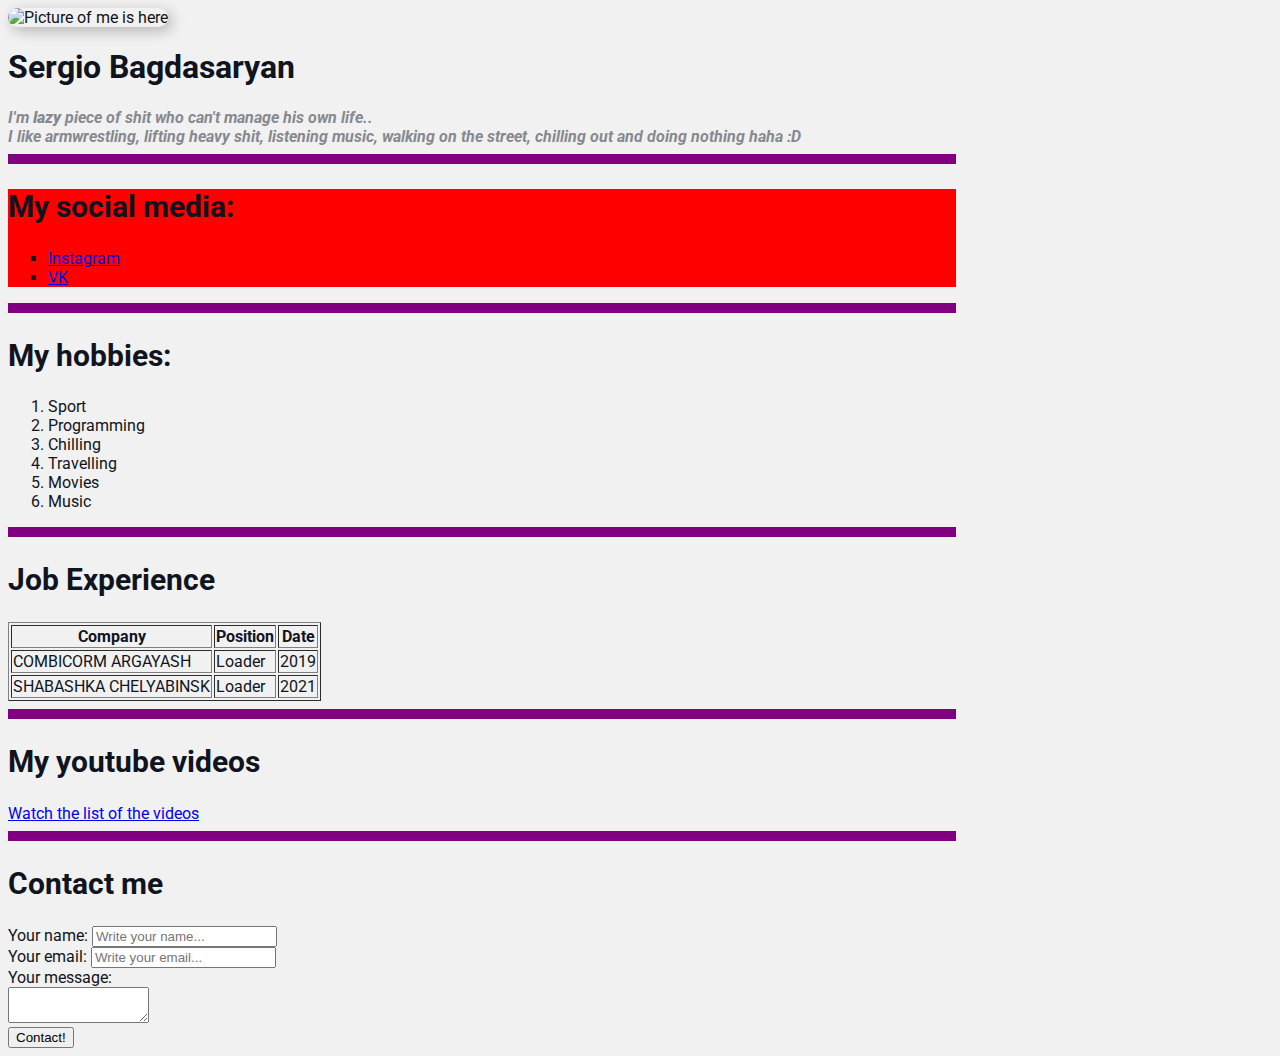
==== index.html @ c17e4e07 "Add files via upload" ====
<!DOCTYPE html>
<html>
<head>
    <meta charset="UTF-8">
    <title>Sergio</title>
    <link href="styles.css" 
    rel="stylesheet" />
</head>
<body>
    <div class="container">
        <div class="info">
            <img src="https://sun9-69.userapi.com/s/v1/if2/p0l5-MH-OAeGleJPpffmytg_0XR0rv7tU1GbGYs18dvqnyVdj9E8aeoiqm1bO-0lLnUi8rG8W3gCksIotzpvbDVv.jpg?size=810x1080&quality=96&type=album" alt="Picture of me is here" class="avatar"/>
                    <h1>Sergio Bagdasaryan</h1>
                        <p>I'm <strong>lazy</strong> piece of shit who can't manage his own life..</p>
                        <p>I like armwrestling, lifting heavy shit, listening music, walking on the street, chilling out and doing nothing haha :D</p>

        </div>

        <hr color="purple" size="10">

        <div class="social"> 
            <h2>My social media:</h2>
            <ul type="square">
                <li><a href="https://instagram.com/sergiobagd" target="_blank">Instagram</a></li>
                <li><a href="https://vk.com/sergiobagd" target="_blank">VK</a></li>
            </ul>
        </div>
        <hr color="purple" size="10">

        <h2>My hobbies:</h2>
        <ol>
            <li>Sport</li>
            <li>Programming</li>
            <li>Chilling</li>
            <li>Travelling</li>
            <li>Movies</li>
            <li>Music</li>
        </ol>

    <hr color="purple" size="10">

        <h2>Job Experience</h2>
        <table border="1">
        
            <tr>
                <th>Company</th>
                <th>Position</th>
                <th>Date</th>
            </tr>
        
        
            <tr>
                <td>COMBICORM ARGAYASH</td>
                <td>Loader</td>
                <td>2019</td>
            </tr>
            <tr>
                <td>SHABASHKA CHELYABINSK</td>
                <td>Loader</td>
                <td>2021</td>
            </tr>
        
        </table>

        <hr color="purple" size="10">

        <h2>My youtube videos</h2>
        <a href="youtube.html">Watch the list of the videos</a>

        <hr color="purple" size="10">

        <h2>Contact me</h2>
        <form action="/">
            <label for="name">Your name:</label>
            <input type="text" id="name" placeholder="Write your name...">
        <br>
            <label for="email">Your email:</label>
            <input type="email" id="email" placeholder="Write your email...">
        <br>
        <label for="text">Your message:</label>
        <br>
        <textarea id="text" cols="15" rows="2"></textarea>
        
        <br> 
            <input type="submit" value="Contact!">
        </form>
    </div>
</body> 
</html>
---- styles.css ----
@import url('https://fonts.googleapis.com/css2?family=Roboto&display=swap');
body {
    background-color: #f1f1f1;
    color: #0f141e;
    font-size: 16px;
    font-weight: normal;
    font-family: 'Roboto', sans-serif;

    /*font: normal 16 px 'Roboto', sans-serif;*/
}
 h2 {
    font-size: 30px;
 }

 .avatar {
    width: 300px;
    border-radius: 28px;
    box-shadow: 4px 4px 14px rgba(0, 0, 0, 0.25);
 }

 .info p {
    color: #86898f;
    margin: 0;
    font-style: italic;
    font-weight: bold;
    text-decoration: none;
    /* text-transform: uppercase; */
    /* letter-spacing: 1px; */
    /* word-spacing: 42px; */

 }

/* Box Model */
.container {
    width: 75%;
}

.social {
    background: red;
 }
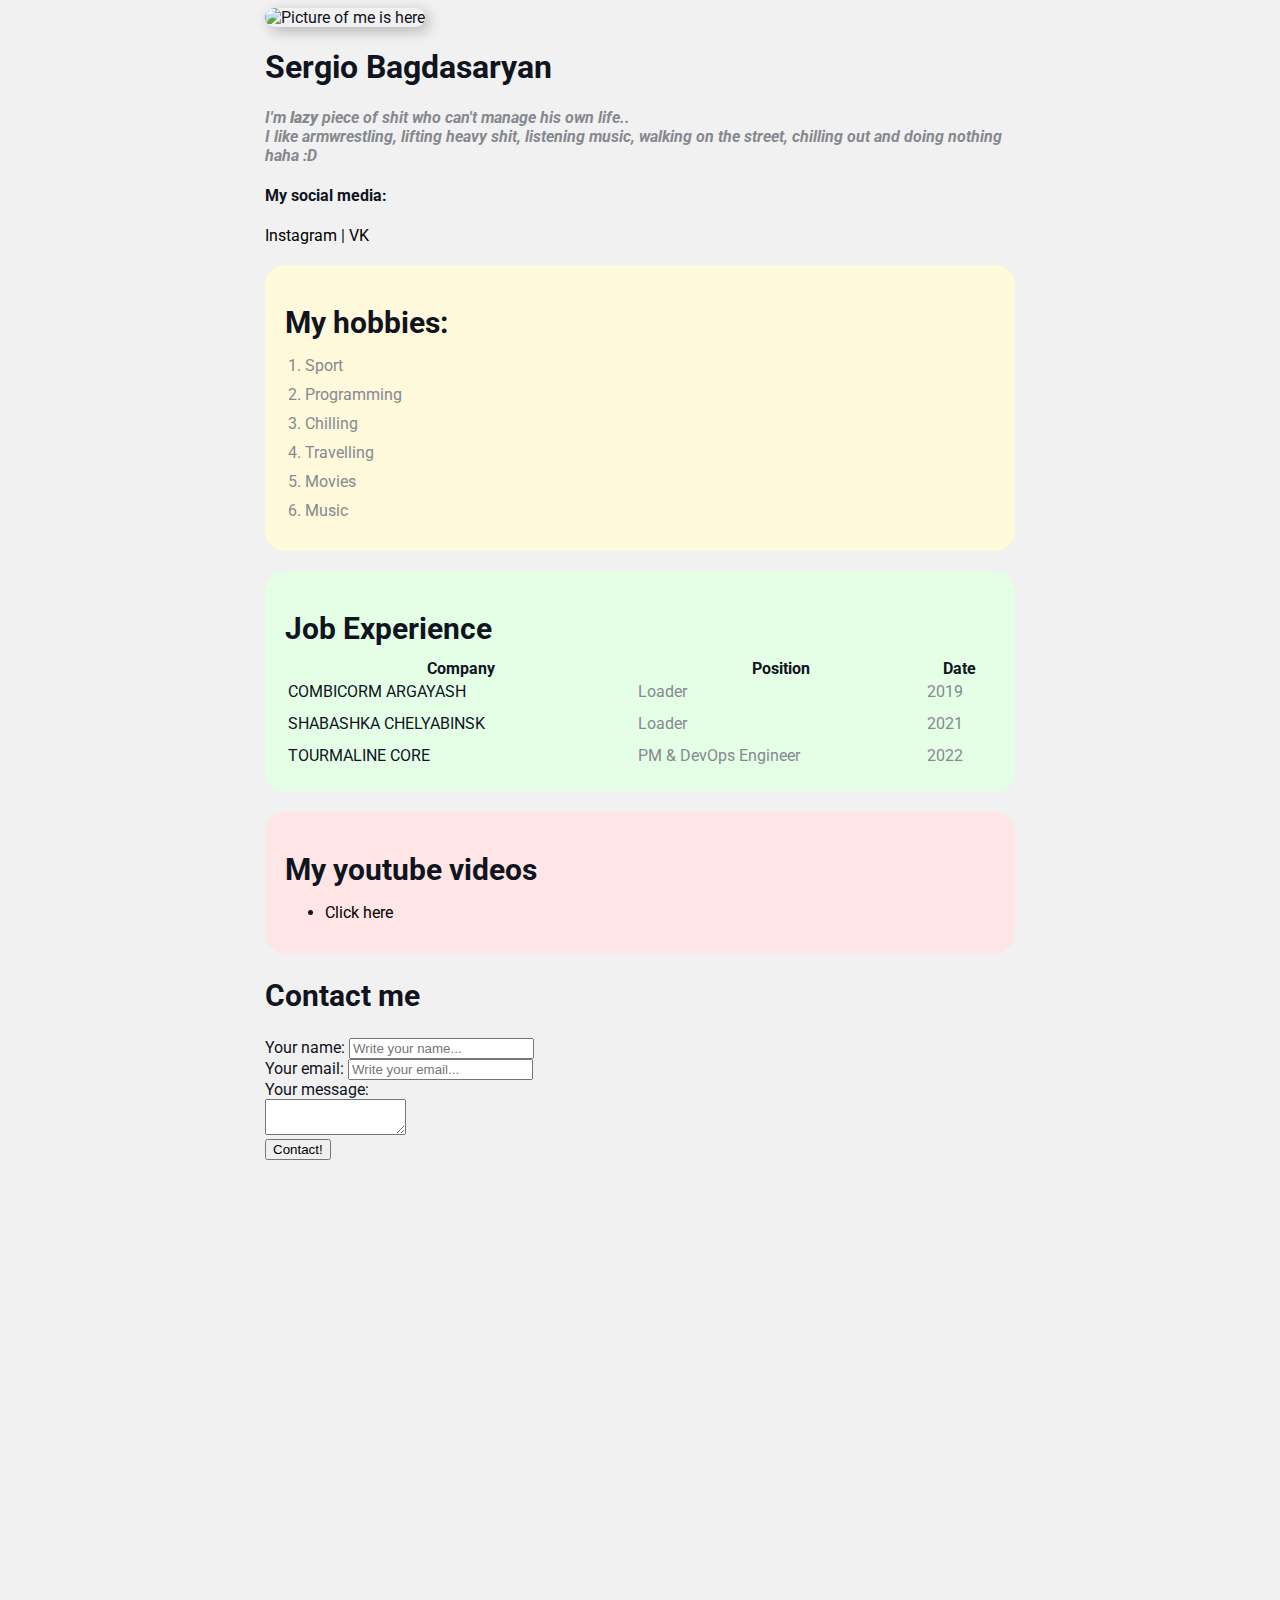
==== commit bd5c9cef: "Add files via upload" ====
--- a/index.html
+++ b/index.html
@@ -14,60 +14,70 @@
                         <p>I'm <strong>lazy</strong> piece of shit who can't manage his own life..</p>
                         <p>I like armwrestling, lifting heavy shit, listening music, walking on the street, chilling out and doing nothing haha :D</p>
 
+                        <h4>My social media:</h4>
+            
+                <a href="https://instagram.com/sergiobagd" target="_blank">Instagram</a>
+                |
+                <a href="https://vk.com/sergiobagd" target="_blank">VK</a>
+            
         </div>
 
-        <hr color="purple" size="10">
+        
 
-        <div class="social"> 
-            <h2>My social media:</h2>
-            <ul type="square">
-                <li><a href="https://instagram.com/sergiobagd" target="_blank">Instagram</a></li>
-                <li><a href="https://vk.com/sergiobagd" target="_blank">VK</a></li>
+        
+
+        <div class="card bg-yellow">
+            <h2>My hobbies:</h2>
+            <ol class="list">
+                <li>Sport</li>
+                <li>Programming</li>
+                <li>Chilling</li>
+                <li>Travelling</li>
+                <li>Movies</li>
+                <li>Music</li>
+            </ol>
+        </div>
+    
+        <div class="card bg-green">
+            <h2>Job Experience</h2>
+            <table class="table">
+            
+                <tr>
+                    <th>Company</th>
+                    <th>Position</th>
+                    <th>Date</th>
+                </tr>
+            
+            
+                <tr>
+                    <td>COMBICORM ARGAYASH</td>
+                    <td class="temp">Loader</td>
+                    <td>2019</td>
+                </tr>
+                <tr>
+                    <td>SHABASHKA CHELYABINSK</td>
+                    <td>Loader</td>
+                    <td>2021</td>
+                </tr>
+                <tr>
+                    <td>TOURMALINE CORE</td>
+                    <td>PM & DevOps Engineer</td>
+                    <td>2022</td>
+                </tr>
+            
+            </table>
+        </div>
+        
+        <div class="card bg-red">
+            <h2>My youtube videos</h2>
+            <ul class="link-list">
+                <li>
+                    <a href="https://www.youtube.com/c/SeregaBagdasaryan/videos" target="_blank">Click here</a>
+                </li>
             </ul>
         </div>
-        <hr color="purple" size="10">
 
-        <h2>My hobbies:</h2>
-        <ol>
-            <li>Sport</li>
-            <li>Programming</li>
-            <li>Chilling</li>
-            <li>Travelling</li>
-            <li>Movies</li>
-            <li>Music</li>
-        </ol>
-
-    <hr color="purple" size="10">
-
-        <h2>Job Experience</h2>
-        <table border="1">
         
-            <tr>
-                <th>Company</th>
-                <th>Position</th>
-                <th>Date</th>
-            </tr>
-        
-        
-            <tr>
-                <td>COMBICORM ARGAYASH</td>
-                <td>Loader</td>
-                <td>2019</td>
-            </tr>
-            <tr>
-                <td>SHABASHKA CHELYABINSK</td>
-                <td>Loader</td>
-                <td>2021</td>
-            </tr>
-        
-        </table>
-
-        <hr color="purple" size="10">
-
-        <h2>My youtube videos</h2>
-        <a href="youtube.html">Watch the list of the videos</a>
-
-        <hr color="purple" size="10">
 
         <h2>Contact me</h2>
         <form action="/">
@@ -83,7 +93,9 @@
         
         <br> 
             <input type="submit" value="Contact!">
-        </form>
+        </form>     
     </div>
+
+    <div style="margin-bottom: 500px;"></div>
 </body> 
 </html>--- a/styles.css
+++ b/styles.css
@@ -1,4 +1,10 @@
 @import url('https://fonts.googleapis.com/css2?family=Roboto&display=swap');
+
+/* * {
+   padding: 0;
+   margin: 0
+} */
+
 body {
     background-color: #f1f1f1;
     color: #0f141e;
@@ -8,6 +14,21 @@
 
     /*font: normal 16 px 'Roboto', sans-serif;*/
 }
+
+a {
+   color:black;
+   text-decoration: none;
+}
+
+a:hover {
+   text-decoration: underline;
+}
+a:active {
+   color: blue;
+}
+a:visited {
+   color: grey;
+}
  h2 {
     font-size: 30px;
  }
@@ -16,6 +37,10 @@
     width: 300px;
     border-radius: 28px;
     box-shadow: 4px 4px 14px rgba(0, 0, 0, 0.25);
+ }
+
+ .info {
+   margin-bottom: 20px;
  }
 
  .info p {
@@ -32,9 +57,85 @@
 
 /* Box Model */
 .container {
-    width: 75%;
+    max-width: 750px;
+    margin: auto;
 }
 
-.social {
-    background: red;
- }+/* .social {
+    background: green;
+    /* padding: 15px; */
+    /* padding: 15px 40px; */
+    /* padding: 15px 20px 25px 30px; */
+    /* padding-top: 15px; 
+    padding-right: 20px;
+    padding-bottom: 25px;
+    padding-left: 30px;
+    margin: 5px;
+
+    border: 5px solid red;
+    border-bottom-style: dotted;
+    border-top-width: 15px;
+    border-right-color: blue;
+ /* } */
+
+ /*.box-model > div {
+   float: left;
+   background: #000;
+   height: 200px;
+   border: 4px solid red;
+   width: 25%;
+   box-sizing: border-box;
+ } */
+
+.bg-yellow {
+   background:  #fff9dc;
+ }
+
+.bg-green {
+   background: #e5ffe7;
+ }
+
+.bg-red {
+   background: #ffe5e5;
+ }
+.card {
+   padding: 15px 20px;
+   
+   margin-bottom: 20px;
+   border-radius: 20px;
+}
+
+.card h2 {
+   margin-bottom: 10px;
+}
+
+.list {
+   padding: 0 20px;
+   
+}
+
+.list li {
+   color: #86898f;
+   margin-bottom: 10px;
+   
+}
+
+.table {
+   width: 100%;
+}
+
+.table td {
+   padding-bottom: 10px;
+}
+
+.table td:nth-child(2), .table td:nth-child(3) {
+   color: #86898f;
+}
+
+/* .table tr:nth-child(even) {
+   background: red;
+} */
+
+.link-list {
+   list-style: ;
+}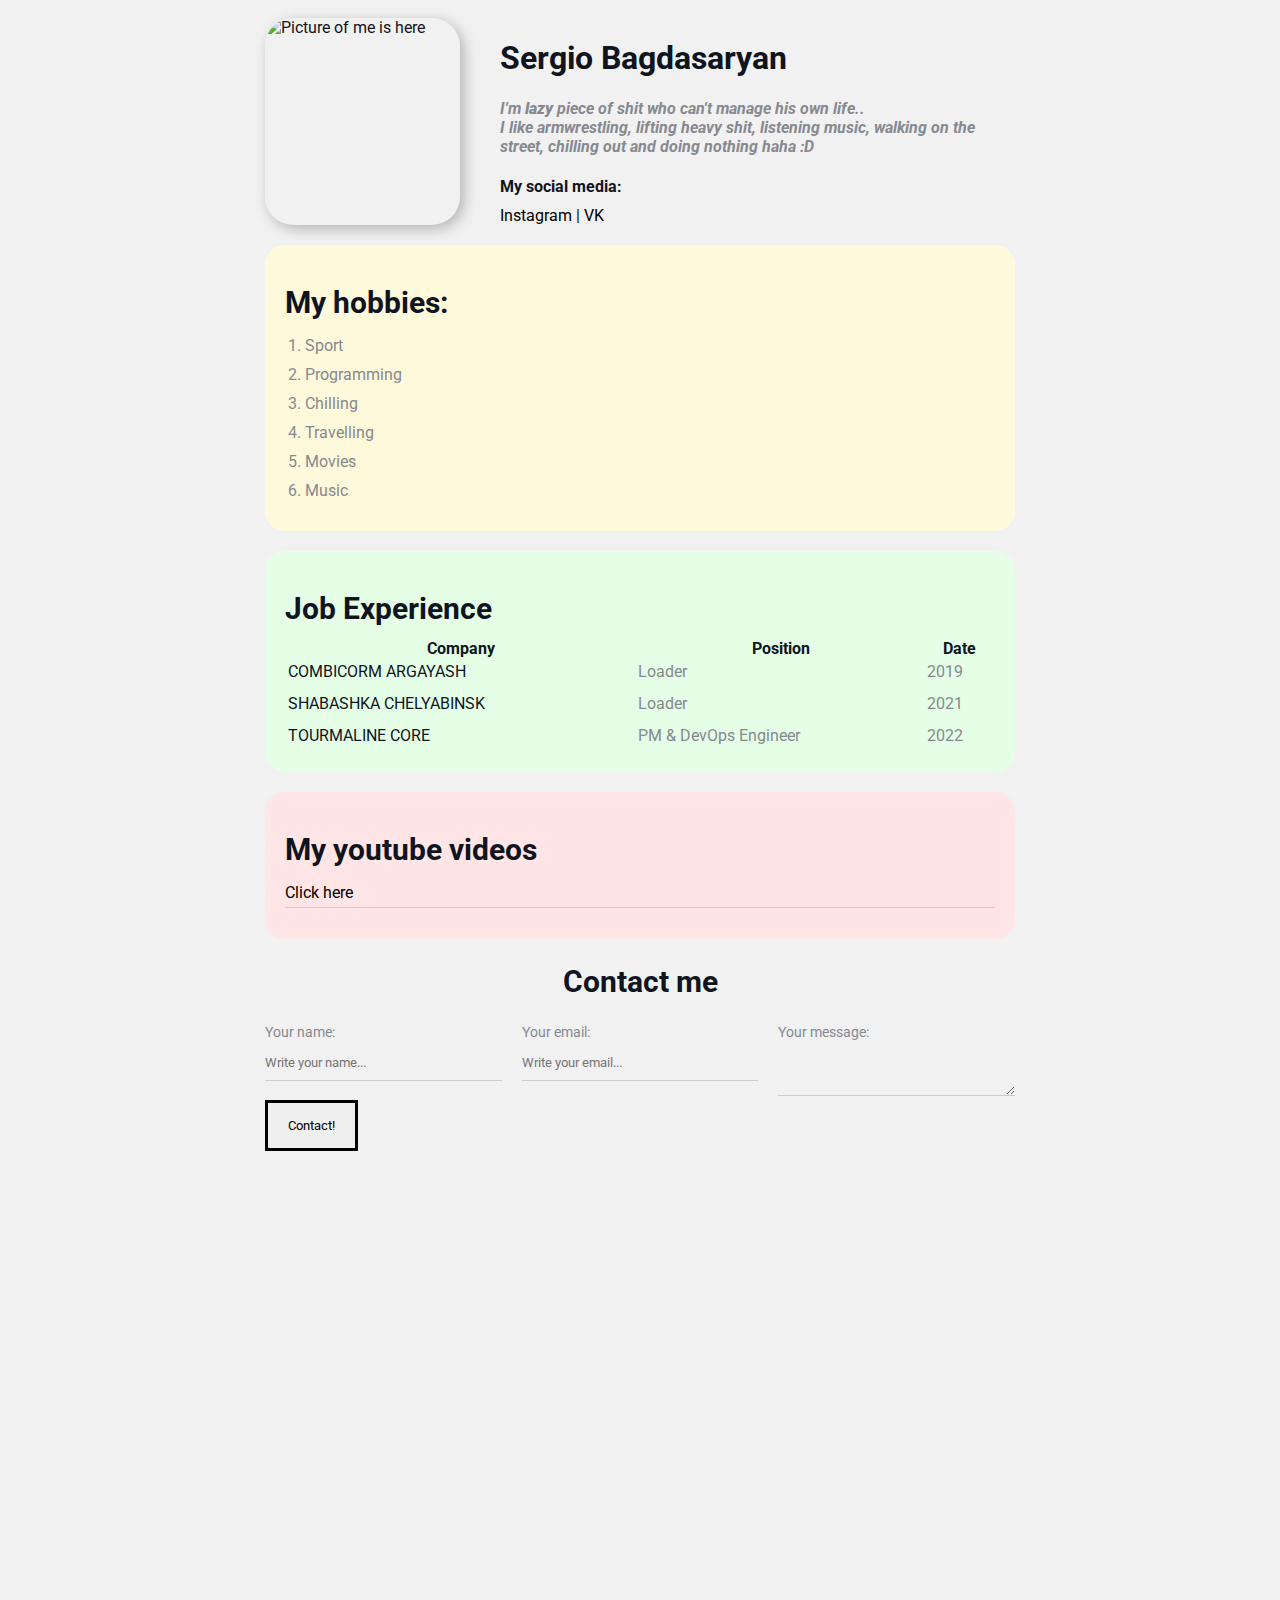
==== commit 2784e181: "Add files via upload" ====
--- a/index.html
+++ b/index.html
@@ -10,15 +10,18 @@
     <div class="container">
         <div class="info">
             <img src="https://sun9-69.userapi.com/s/v1/if2/p0l5-MH-OAeGleJPpffmytg_0XR0rv7tU1GbGYs18dvqnyVdj9E8aeoiqm1bO-0lLnUi8rG8W3gCksIotzpvbDVv.jpg?size=810x1080&quality=96&type=album" alt="Picture of me is here" class="avatar"/>
-                    <h1>Sergio Bagdasaryan</h1>
-                        <p>I'm <strong>lazy</strong> piece of shit who can't manage his own life..</p>
-                        <p>I like armwrestling, lifting heavy shit, listening music, walking on the street, chilling out and doing nothing haha :D</p>
 
-                        <h4>My social media:</h4>
-            
-                <a href="https://instagram.com/sergiobagd" target="_blank">Instagram</a>
-                |
-                <a href="https://vk.com/sergiobagd" target="_blank">VK</a>
+                    <div class="info-text">
+                        <h1>Sergio Bagdasaryan</h1>
+                            <p>I'm <strong>lazy</strong> piece of shit who can't manage his own life..</p>
+                            <p>I like armwrestling, lifting heavy shit, listening music, walking on the street, chilling out and doing nothing haha :D</p>
+
+                            <h4>My social media:</h4>
+                
+                    <a href="https://instagram.com/sergiobagd" target="_blank">Instagram</a>
+                    |
+                    <a href="https://vk.com/sergiobagd" target="_blank">VK</a>
+                    </div>
             
         </div>
 
@@ -78,22 +81,35 @@
         </div>
 
         
+        <div class="contact">
+            <h2>Contact me</h2>
+            <form action="/">
+                <div class="row">
+                    <div class="form-group">
+                        <label for="name">Your name:</label>
+                        <input type="text" id="name" placeholder="Write your name...">
+                    </div>
 
-        <h2>Contact me</h2>
-        <form action="/">
-            <label for="name">Your name:</label>
-            <input type="text" id="name" placeholder="Write your name...">
-        <br>
-            <label for="email">Your email:</label>
-            <input type="email" id="email" placeholder="Write your email...">
-        <br>
-        <label for="text">Your message:</label>
-        <br>
-        <textarea id="text" cols="15" rows="2"></textarea>
-        
-        <br> 
-            <input type="submit" value="Contact!">
-        </form>     
+                    <div class="form-group">
+                        <label for="email">Your email:</label>
+                        <input type="email" id="email" placeholder="Write your email...">
+                    </div>
+                
+                <div class="form-group">
+                    <label for="text">Your message:</label>
+                    
+                    <textarea id="text" cols="15" rows="2"></textarea>
+                </div>
+            </div>
+
+            
+                <input class="btn" type="submit" value="Contact!">
+            </form> 
+        </div>    
+    </div>
+
+    <div class="position">
+        <div class="box"></div>
     </div>
 
     <div style="margin-bottom: 500px;"></div>
--- a/styles.css
+++ b/styles.css
@@ -40,7 +40,23 @@
  }
 
  .info {
+   display: flex;
    margin-bottom: 20px;
+ }
+
+ @media (max_width: 700px) {
+   .info {
+      text-align: center;
+      display: block;
+   }
+ }
+
+ .info-text {
+   margin-left: 40px;
+ }
+
+ .info-text h4 {
+   margin-bottom: 10px;
  }
 
  .info p {
@@ -59,6 +75,7 @@
 .container {
     max-width: 750px;
     margin: auto;
+    padding-top: 10px;
 }
 
 /* .social {
@@ -137,5 +154,64 @@
 } */
 
 .link-list {
-   list-style: ;
-}+   list-style: none;
+   padding: 0;
+}
+
+.link-list li {
+   margin-bottom: 10px;
+   padding-bottom: 5px;
+   border-bottom: 1px solid #ccc;
+}
+
+.contact h2 {
+   text-align: center;
+}
+
+.form-group label {
+   display: block;
+   font-size: 14px;
+   color: #86898f;
+}
+
+.form-group input, 
+.form-group textarea {
+   width: 100%;
+   box-sizing: border-box;
+   border: none;
+   background: transparent; 
+   border-bottom: 1px solid #ccc;
+   color: #000;
+   padding: 15px 0 10px;
+   outline: none;
+   font-family: inherit;
+}
+
+.row {
+   display: flex;
+}
+
+.row > .form-group {
+   width: 50%;
+   margin-right: 20px;
+}
+
+.row > .form-group:last-child {
+   margin-right: 0;
+}
+
+.btn {
+   color: #111;
+   padding: 15px 20px;
+   color: #010000;
+   border: solid;
+   font-family: inherit;
+   cursor: pointer;
+}
+
+.btn:hover {
+   opacity: 0.8;
+}
+
+/* Position */
+
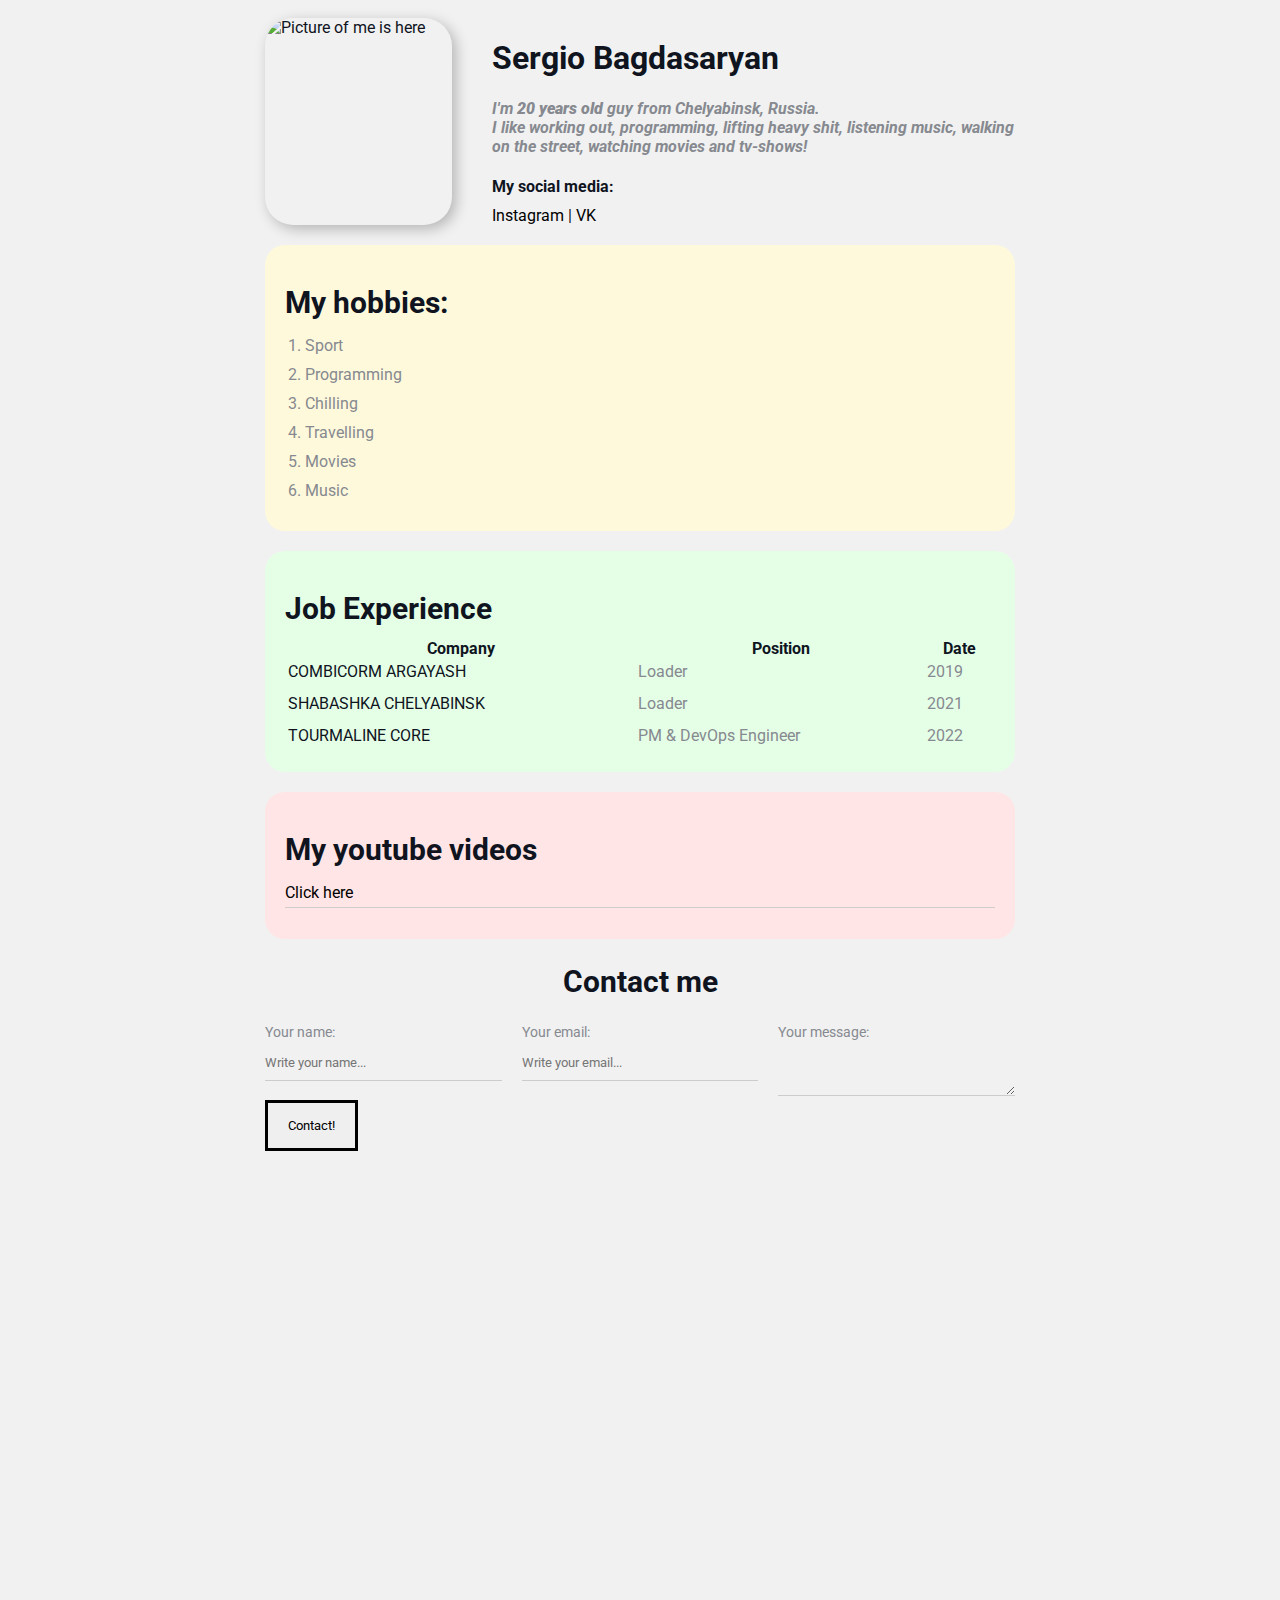
==== commit aa5a18db: "Update index.html" ====
--- a/index.html
+++ b/index.html
@@ -13,8 +13,8 @@
 
                     <div class="info-text">
                         <h1>Sergio Bagdasaryan</h1>
-                            <p>I'm <strong>lazy</strong> piece of shit who can't manage his own life..</p>
-                            <p>I like armwrestling, lifting heavy shit, listening music, walking on the street, chilling out and doing nothing haha :D</p>
+                            <p>I'm <strong>20 years old</strong> guy from Chelyabinsk, Russia.</p>
+                            <p>I like working out, programming, lifting heavy shit, listening music, walking on the street, watching movies and tv-shows!</p>
 
                             <h4>My social media:</h4>
                 
@@ -114,4 +114,4 @@
 
     <div style="margin-bottom: 500px;"></div>
 </body> 
-</html>+</html>
